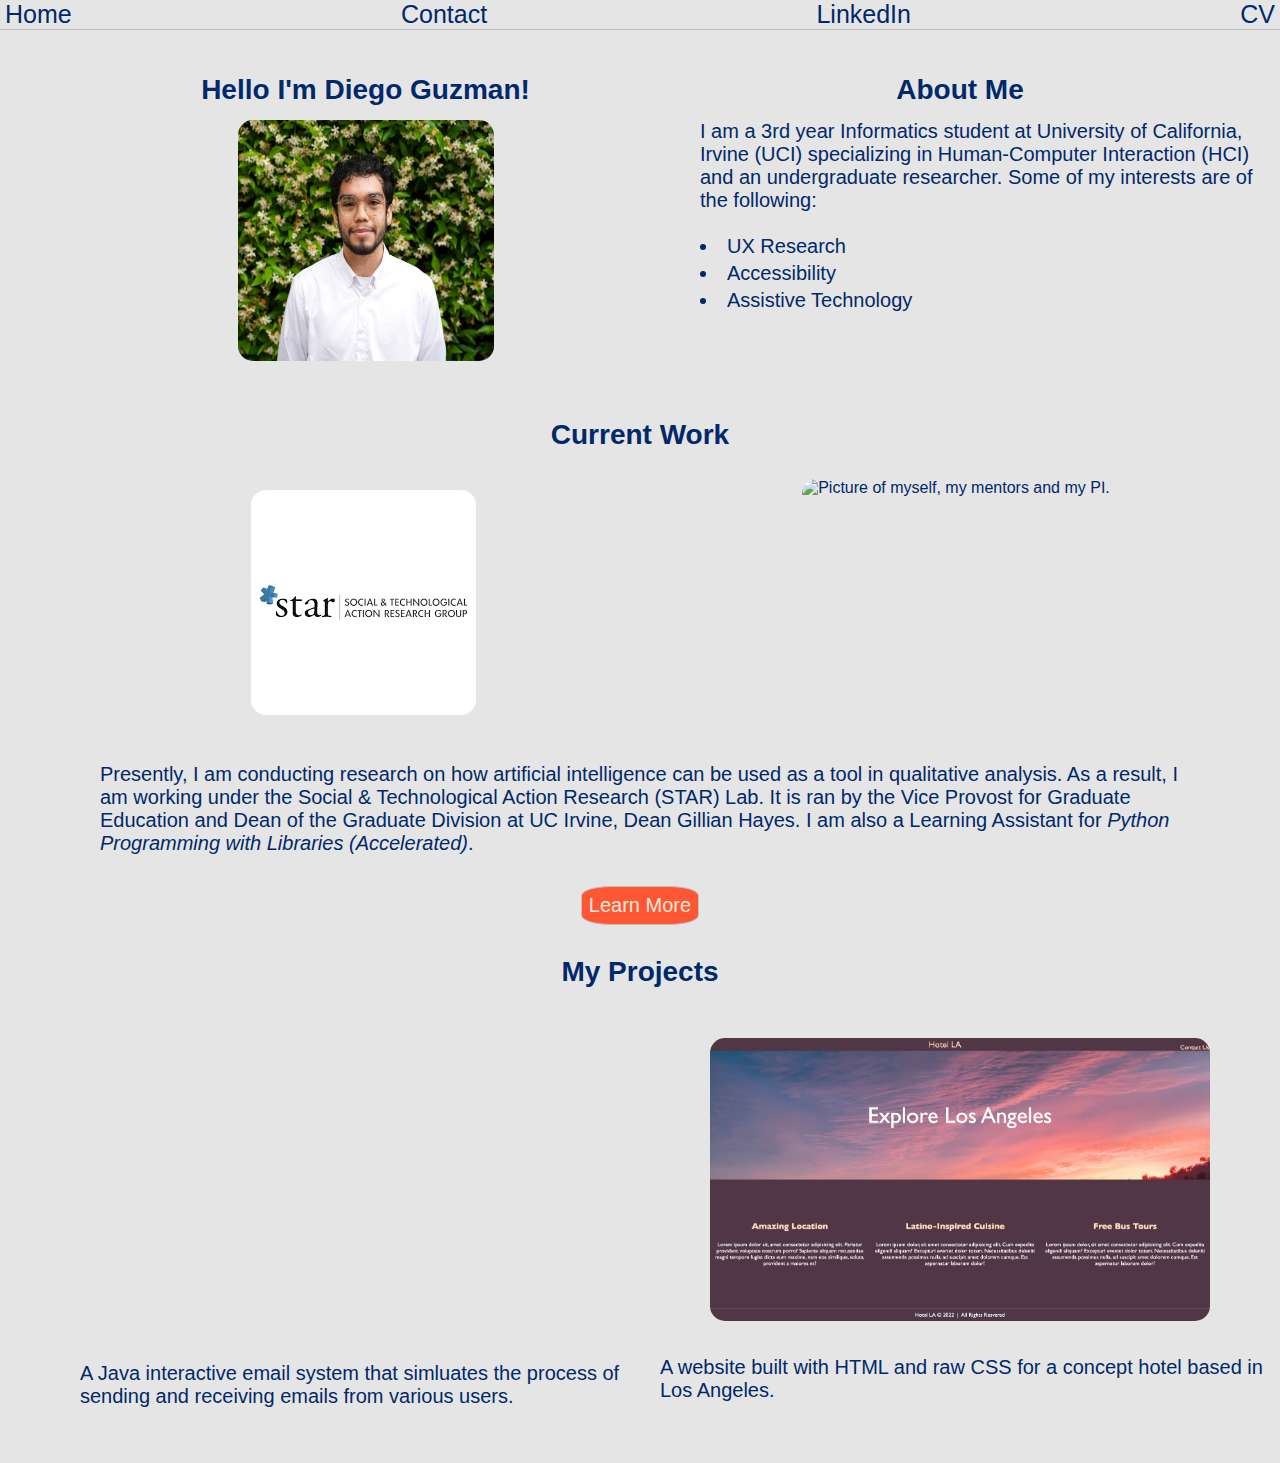
==== index.html @ aa817a66 "Updated with current version." ====
<!doctype html>
<html lang="en">

<!--
WRITTEN BY: Diego Guzman
EMAIL: guzmand7@uci.edu
-->

  <head>
    <meta charset="utf-8">
    <meta name="author" content="Your name here">
    <meta name="description" content="Home page of my portfilo.">
    <meta name="viewport" content="width=device-width, initial-scale=1.0">
    <link rel="stylesheet" href="index_style.css">
    <title>Diego Guzman</title>
  </head>

  <body>

    <!-- Navigation Bar -->
    <nav id="navbar">
      <span> <a href="index.html" style="text-decoration: none; color:  #00296b;"> Home</a> </span>
      <span> <a href="contact.html" style="text-decoration: none; color:  #00296b;"> Contact</a> </span>
      <span> <a href="https://www.linkedin.com/in/diego-guzman-0aab64265/" style="text-decoration: none; color:  #00296b;">LinkedIn </a> </span>
      <span> <a href="/Users/diegoguzman/Downloads/a1-personal-website-DiegoGuz10/Academic%20CV.pdf" style="text-decoration: none; color:  #00296b;" download="Diego_Guzman_CV">CV</a> </span>
    </nav>

    <!-- Picture of myself and hello title -->
    <h1 id =Introduction>Hello I'm Diego Guzman!</h1>
    <div id = Picture_Myself><img src="Diego_Guzman_Picture.jpg" alt="Picture of myself."> </div>

    <!-- Section of my interests -->
    <h2 id = "My_Interests_Title">About Me</h2>
    <div id = My_Interests>
      <br>  
      <div>
          <p>
            I am a 3rd year Informatics student at University of California, Irvine (UCI) specializing in Human-Computer Interaction (HCI) and an undergraduate researcher. 
            Some of my interests are of the following:
          </p>
        <br> 
        <div>
          <ul>
            <li style="margin-bottom: 0.2em;">
              UX Research
            </li>
            <li style="margin-bottom: 0.2em;">
              Accessibility
            </li> 
            <li style="margin-bottom: 0.2em;">
              Assistive Technology
            </li>
          </ul>
        <br> 
        </div>
      </div>
    </div>

    <!-- Section of my current work, which is my research -->
    <span id = ResearchPicture><img src="/Users/diegoguzman/Downloads/a1-personal-website-DiegoGuz10/Reserach_Pic.png" alt="Picture of myself, my mentors and my PI."></span>
      <h2 id = Current_Work_Title>Current Work</h2>
      <br> 
      <div id = Current_Work_Paragraph>
        <p>
          Presently, I am conducting research on how artificial intelligence can be used as a tool in qualitative analysis. 
          As a result, I am working under the Social & Technological Action Research (STAR) Lab. 
          It is ran by the Vice Provost for Graduate Education and Dean of the Graduate Division at UC Irvine, Dean Gillian Hayes.
          I am also a Learning Assistant for <a href="https://ics.uci.edu/~thornton/ics32a/CourseReference.html" style="text-decoration: none; color:  #00296b;"><em>Python Programming with Libraries (Accelerated)</em></a>.
        </p>
      </div>
      <br> 
      <div id="Current_Work_Button">
        <a href="https://www.star-uci.org/">Learn More</a>
      </div>
      <br> 
      <span id = STARPicture><img src="STAR_Pic.png" alt="Picture of my research lab's logo."></span>
      <h2 id = Current_Project>My Projects</h2>

      <!-- Section of my pass projects-->
      <div id = Email_Project>
        <video id = Email_Project_Video autoplay loop muted>
          <source src="Email_System.mp4" type="video/mp4">
        </video>
        <p>A Java interactive email system that simluates the process of 
          sending and receiving emails from various users.
        </p>
      </div>
      <div id="Hotel_Website_Project">
        <a href="https://concepthotellosangeles.com/" style="text-decoration: none; color:  #00296b;"><img src="Hotel_Website.png" alt="Home Page of Concept Hotel Website" id="Hotel_Website_Project_Picture"></a>
        <p>A website built with HTML and raw CSS for a concept hotel based in Los Angeles.</p>
      </div>
      
  </body>
</html>
---- index_style.css ----
/* Universal Styling */
*{
    box-sizing: border-box;
    margin: 0;
    padding: 0;
    scroll-behavior: smooth; 
} 
/* Body Styling */
body{
    box-sizing: border-box;
    margin: 0;
    padding: 0;
    display: grid;
    color: #00296b;
    grid-template-rows: 0.1fr 0.1fr 0.3fr 0.1fr 0.3fr 0.3fr 0.1fr 0.1fr 0.3fr; 
    grid-template-columns: 1fr 1fr 1fr 1fr 1fr 1fr;
    font-family: 'Gill Sans', 'Gill Sans MT', Calibri, 'Trebuchet MS', sans-serif;
    background-color: #e5e5e5
}

/*  Navigation Bar Styling*/
#navbar {
    grid-row: 1/2;
    grid-column: 1/7;
    font-size: 25px;
    display: flex;
    justify-content: space-between; 
    margin-bottom: 0.7em;
    background-color: #e5e5e5;
    position: fixed;
    width: 100%;
    border-bottom:1px solid silver; 
} 

#navbar span{
    padding-left: 0.2em; 
    padding-right: 0.2em;
}

/* Introduction Styling */
#Introduction  
{
    font-size: 28px;
    grid-row: 2/3;
    grid-column: 1/4;
    margin-top: 2em;
    margin-bottom: 0.5em;
    margin-left: 3.25em;
    display: flex;
    justify-content: center;

    animation-name: fadeIn;
    animation-iteration-count: 1;
    animation-timing-function: ease-in;
    animation-duration: 1.10s;  
}

#Picture_Myself  
{
    grid-row: 3/4;
    grid-column: 1/4;
    display: flex;
    justify-content: center;
    margin-bottom: 2em;
    margin-left: 5.75em;

    animation-name: fadeIn;
    animation-iteration-count: 1;
    animation-timing-function: ease-in;
    animation-duration: 1.10s;   
}

#Picture_Myself img 
{
    background-size: cover; 
    margin-bottom: 0.4em;
    max-width: 20vmax;
    max-height: 20vmax;
    border-radius: 15px;
}

/* Interests Styling */
#My_Interests_Title  
{
    font-size: 28px;
    grid-row: 2/3;
    grid-column: 4/7;
    margin-top: 2em;
    margin-bottom: 0.5em;
    margin-left: 5em;
    margin-right: 3em;
    display: flex;
    justify-content: center;
    padding-right: 2em;

    animation-name: fadeIn;
    animation-iteration-count: 1;
    animation-timing-function: ease-in;
    animation-duration: 1.10s;    
}

#My_Interests 
{
    grid-row: 3/4;
    grid-column: 4/7;
    font-size: 20px;
    display: flex;
    flex-direction: row;
    margin-left: 3em;
    margin-right: 1em;
    margin-bottom: 3em;
    padding-right: 0.3em;

    animation-name: fadeIn;
    animation-iteration-count: 1;
    animation-timing-function: ease-in;
    animation-duration: 1.10s;
}

#My_Interests ul{
    list-style-position: inside
}

/* Current Research Styling */
#Current_Work_Title{
    grid-row: 4/5;
    grid-column: 1/7;
    font-size: 28px;
    display: flex;
    justify-content: center;
    align-items: center;
    margin-top: 0.7em;
    margin-bottom: 1em;

    animation-name: fadeIn;
    animation-iteration-count: 1;
    animation-timing-function: ease-in;
    animation-duration: 1.10s;
}

#ResearchPicture 
{
    grid-row: 5/6;
    grid-column: 4/7;
    display: flex;
    justify-content: center;
    margin-left: 0.5em;
    margin-right: 1em;

    animation-name: fadeIn;
    animation-iteration-count: 1;
    animation-timing-function: ease-in;
    animation-duration: 1.10s;
}

#ResearchPicture img
{
    background-size: cover;
    margin-bottom: 0.5em;
    max-width: 25vmax;
    max-height: 25vmax;
    border-radius: 15px;
}

#STARPicture 
{
    grid-row: 5/6;
    grid-column: 1/4;
    display: flex;
    justify-content: center;
    margin-left: 6em;
    margin-right: 0.5em;
    margin-top: 0.7em;

    animation-name: fadeIn;
    animation-iteration-count: 1;
    animation-timing-function: ease-in;
    animation-duration: 1.10s;
}

#Current_Work_Paragraph{
    grid-row: 6/7;
    grid-column: 1/7;
    display: flex;
    justify-content: center;
    font-size: 20px;
    margin-left: 5em;
    margin-right: 5em;
    margin-bottom: 1em;
    margin-top: 2em;

    animation-name: fadeIn;
    animation-iteration-count: 1;
    animation-timing-function: ease-in;
    animation-duration: 1.10s;
}

#Current_Work_Button{
    grid-row: 7/8;
    grid-column: 1/7;
    display: flex;
    justify-content: center;
    margin-left: 0.5em;
    margin-right: 0.5em;
    margin-top: 0.7em;
    margin-bottom: 0.7em;
}

/* Current Projects Styling */
#Current_Project{
    grid-row: 8/9;
    grid-column: 1/7;
    display: flex;
    justify-content: center;
    margin-top: 0.7em;
    margin-bottom: 0.5em;

    animation-name: fadeIn;
    animation-iteration-count: 1;
    animation-timing-function: ease-in;
    animation-duration: 1.10s;
    font-size: 28px;  
}

#Email_Project{
    grid-row: 9/10;
    grid-column: 1/4;
    display: flex;
    flex-direction: column;
    justify-content: center;
    align-items: center;
    font-size: 20px;
    margin-top: 1.5em;
    margin-left: 3em;

    animation-name: fadeIn;
    animation-iteration-count: 1;
    animation-timing-function: ease-in;
    animation-duration: 1.10s;
}

#Email_Project_Video{
    width: 65%;
    height: 300px;
    object-fit: cover;
    z-index: -100;
    border-radius: 15px;   
}

#Email_Project p{
    margin-left: 1em;
    margin-top: 1.5em;
    margin-bottom: 1.5em;
}

#Hotel_Website_Project{
    grid-row: 9/10;
    grid-column: 4/7;
    display: flex;
    flex-direction: column;
    justify-content: center;
    align-items: center;
    font-size: 20px;
    margin-top:  1.5em;

    animation-name: fadeIn;
    animation-iteration-count: 1;
    animation-timing-function: ease-in;
    animation-duration: 1.10s;
}

#Hotel_Website_Project_Picture{
    overflow: hidden;
    max-height:590px;
    max-width: 500px;
    object-fit: cover;
    border-radius: 15px; 
}

#Hotel_Website_Project p{
    margin-left: 1em;
    margin-top: 1.5em;
    margin-bottom: 1.5em;
}


#Current_Work_Button a{
    text-decoration: none;
    background-color: #FF5733; 
    border-radius: 25%; 
    font-size: 20px; 
    padding: 7px; 
    border: 0.1px solid silver; 
    color: #F9EBDE;
    appearance: button;

    animation-name: fadeIn;
    animation-iteration-count: 1;
    animation-timing-function: ease-in;
    animation-duration: 1.10s;
}

#Current_Work h2
{
    align-self: center;
} 


#STARPicture img
{
    background-size: cover;
    margin-bottom: 0.5em;
    max-width: 100vmax;
    max-height: 100vmax;
    border-radius: 15px;
}

#Current_Work_Button  a:hover{
    background-color: #5dbea3;
    color: #815854;
}

#Current_Work_Paragraph a :hover{
    color: #FF5733;
}

/* Animation Styling */
@keyframes fadeIn {
0% {
    opacity: 0;
}
100% {
    opacity: 1;
}
}

/* Media Queries Styling*/
@media screen and (max-width: 355px){
    #Introduction  
    {
        text-align: center;
    }
}

@media screen and (max-width: 1068px) and (min-width: 769px){
    #Introduction  
    {
        margin-left: 5em;
    }
    #Picture_Myself   
    {
        margin-left: 5em;
    }

    #Picture_Myself img  
    {
        max-width: 25vmax;
        max-height: 25vmax;
    }

    #My_Interests{
        margin-left: 3em;
    }

    #ResearchPicture{
        margin-top: 1.5em;
    }

    #ResearchPicture img{
        max-width: 25vmax;
        max-height: 25vmax;
    }

    #Hotel_Website_Project_Picture{
        max-width: 40vmax;
        max-height: 70vmax;
    }

    #Email_Project_Video{
        max-width: 50vmax;
        max-height: 25vmax;
        object-fit: cover;
        z-index: -100;
        border-radius: 15px;
        margin-top: 1.5em;
    }
}

@media screen and (max-width: 768px) {

    body{
        box-sizing: border-box;
        margin: 0;
        padding: 0;
        display: grid;
        color: #00296b;
        grid-template-rows: 0.1fr 0.1fr 0.3fr 0.1fr 0.3fr 0.1fr 0.3fr 0.3fr 0.1fr 0.1fr 0.1fr 0.3fr 0.3fr; 
        grid-template-columns: 1fr 1fr 1fr 1fr 1fr 1fr;
        font-family: 'Gill Sans', 'Gill Sans MT', Calibri, 'Trebuchet MS', sans-serif;
        background-color: #e5e5e5
    }

    #Introduction  
    {
        grid-row: 2/3;
        grid-column: 1/7;
        margin-left: 0em;  
        
    }
    #Picture_Myself  
    {
        grid-row: 3/4;
        grid-column: 1/7; 
        margin: 0em;   
    }
    #My_Interests_Title  
    {
        grid-row: 4/5;
        grid-column: 1/7;
        padding: 0em;
        margin-left: 0em;
        margin-right: 0em;
        margin-top: 1em;
    }

    #My_Interests 
    {
        grid-row: 5/6;
        grid-column: 1/7;
        font-size: 1.2em;
        margin-bottom: 0em;
    }

    #Current_Work_Title{
        grid-row: 6/7;
        grid-column: 1/7;
        margin-bottom: 0.3em;
    }

    #ResearchPicture 
    {
        grid-row: 7/8;
        grid-column: 1/7;
        margin-bottom: 2em;
    }

    #STARPicture 
    {
        grid-row: 8/9;
        grid-column: 1/7;
        margin: 0em;
    }

    #Current_Work_Paragraph{
        grid-row: 9/10;
        grid-column: 1/7;
        font-size: 1.2em;
        margin-left: 1em;
        margin-right: 1em;
    }

    #Current_Work_Button{
        grid-row: 10/11;
        grid-column: 1/7;
    }

    #Current_Project{
        grid-row: 11/12;
        grid-column: 1/7;
        margin-top: 1.2em;
        margin-bottom: 0em;
    }

    #Email_Project{
        grid-row: 12/13;
        grid-column: 1/7;
        font-size: 1.2em;
        margin-left: 0em;
        margin-top: 0em;
        
    }

    #Hotel_Website_Project{
        grid-row: 13/14;
        grid-column: 1/7;
        font-size: 1.2em;
    }

    #Email_Project p{
        margin-left: 1em;
        margin-right: 1em;
        text-align: center;
    }

    #Hotel_Website_Project p{
        margin-left: 1em;
        margin-right: 1em;
        text-align: center;
    }

    #My_Interests 
    {
        margin-left: 1em;
        margin-right: 1em;
        padding: 0em;
    }

    #Hotel_Website_Project_Picture{
        max-width: 40vmax;
        max-height: 70vmax;
    }

    #Email_Project_Video{
        max-width: 50vmax;
        max-height: 25vmax;
        object-fit: cover;
        z-index: -100;
        border-radius: 15px;
        margin-top: 1.5em;
    }

    #Picture_Myself img{
        max-width: 32vmax;
        max-height: 32vmax;
    }

    #ResearchPicture img
    {
        max-width: 30vmax;
        max-height: 27vmax;
        margin-top: 1.2em;
    }
}
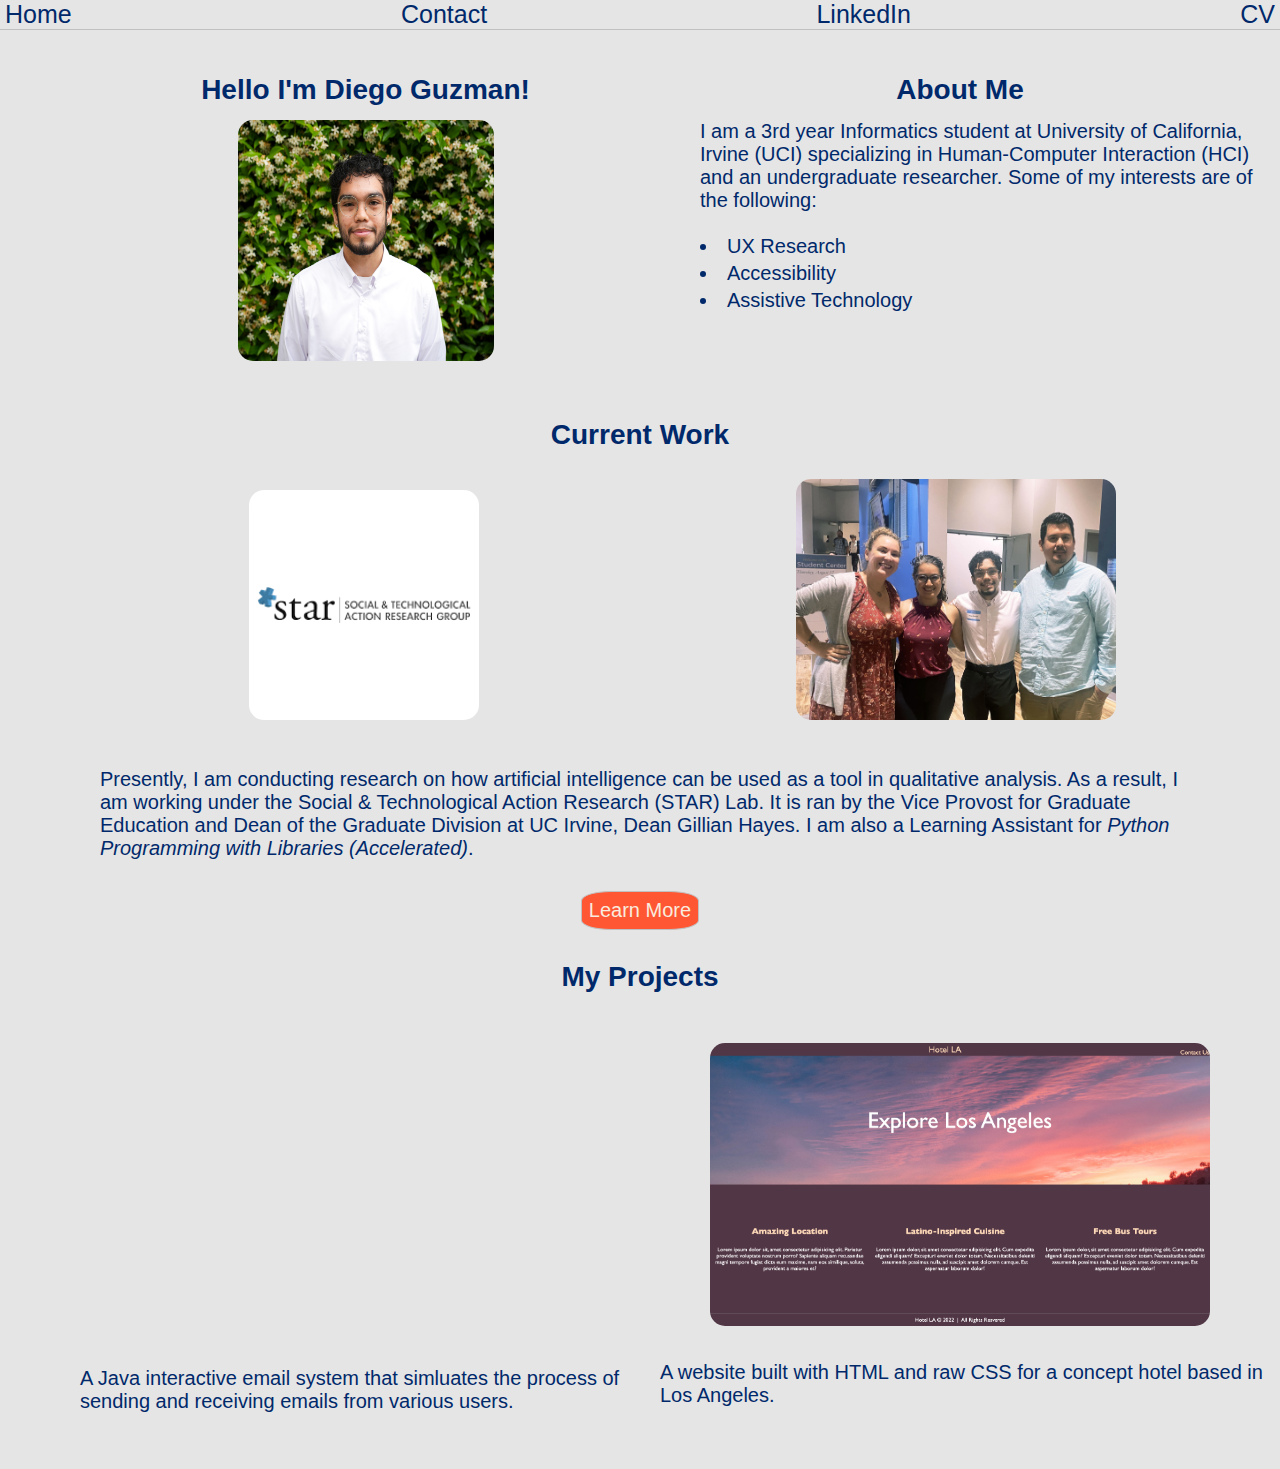
==== commit 903a8f26: "Changed picture url" ====
--- a/index.html
+++ b/index.html
@@ -57,7 +57,7 @@
     </div>
 
     <!-- Section of my current work, which is my research -->
-    <span id = ResearchPicture><img src="/Users/diegoguzman/Downloads/a1-personal-website-DiegoGuz10/Reserach_Pic.png" alt="Picture of myself, my mentors and my PI."></span>
+    <span id = ResearchPicture><img src="Reserach_Pic.png" alt="Picture of myself, my mentors and my PI."></span>
       <h2 id = Current_Work_Title>Current Work</h2>
       <br> 
       <div id = Current_Work_Paragraph>
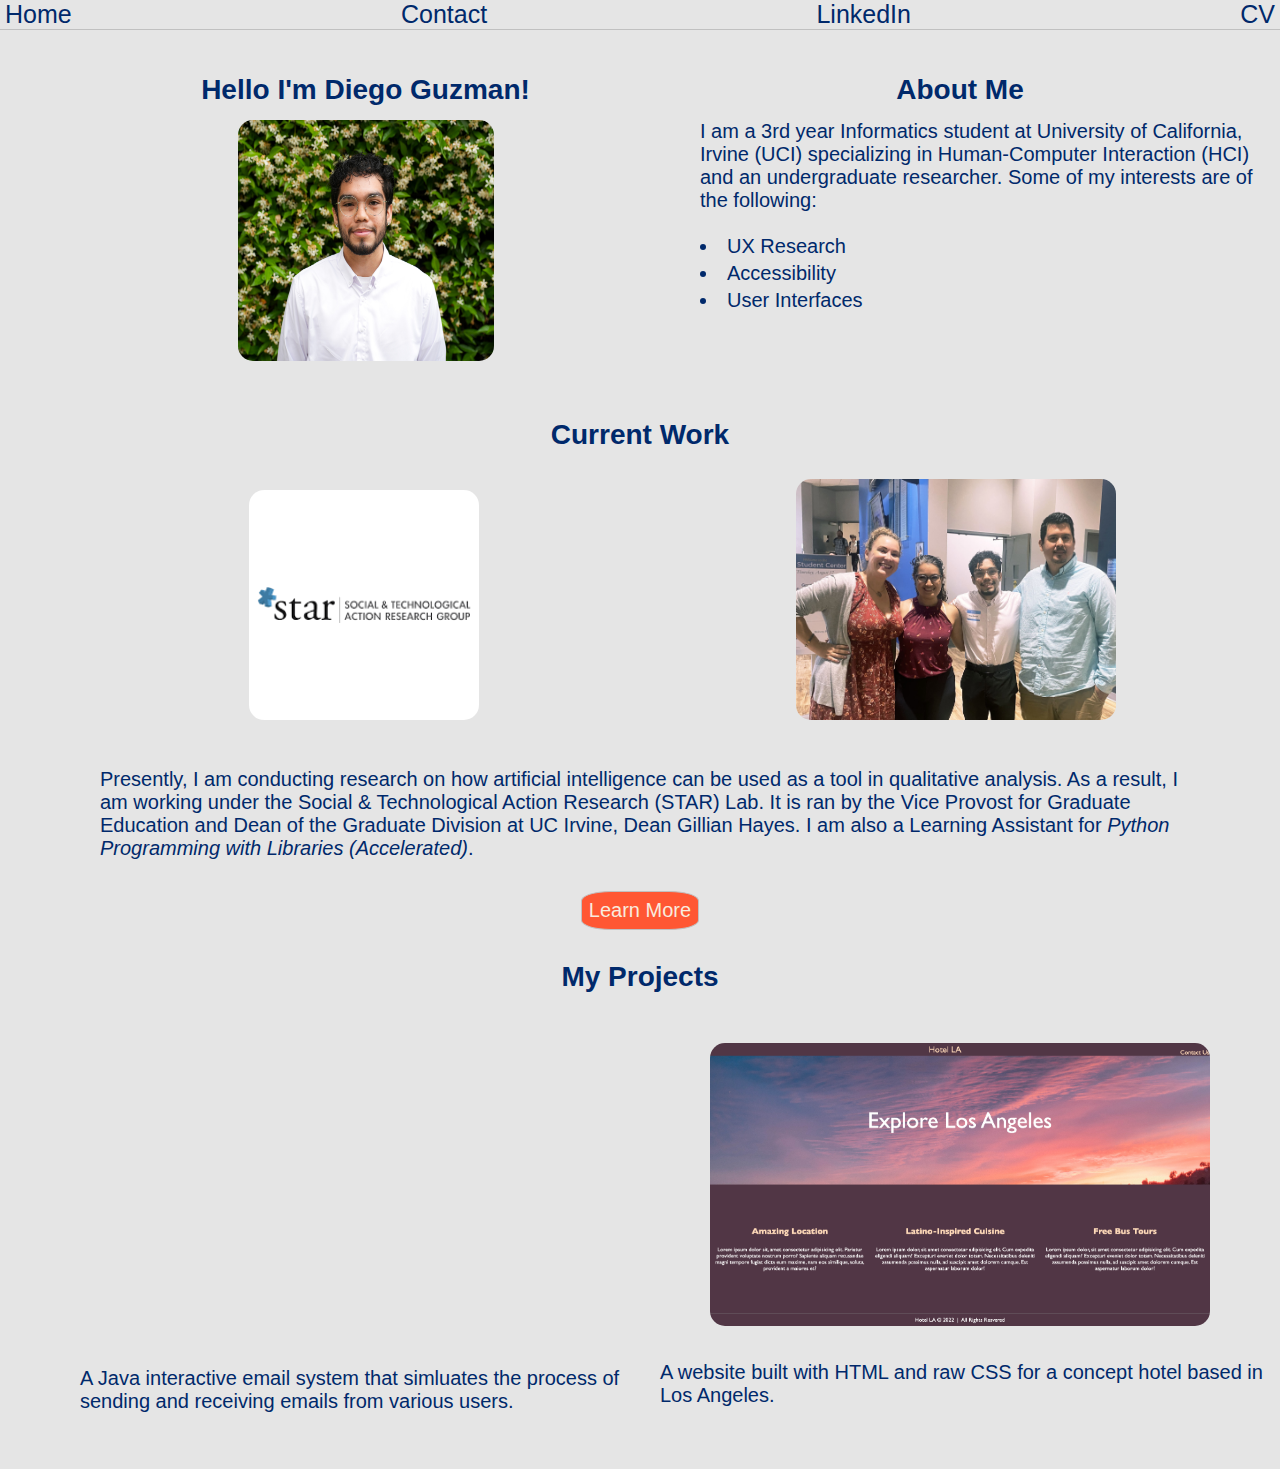
==== commit b86d2bd2: "Changed interests" ====
--- a/index.html
+++ b/index.html
@@ -22,12 +22,12 @@
       <span> <a href="index.html" style="text-decoration: none; color:  #00296b;"> Home</a> </span>
       <span> <a href="contact.html" style="text-decoration: none; color:  #00296b;"> Contact</a> </span>
       <span> <a href="https://www.linkedin.com/in/diego-guzman-0aab64265/" style="text-decoration: none; color:  #00296b;">LinkedIn </a> </span>
-      <span> <a href="/Users/diegoguzman/Downloads/a1-personal-website-DiegoGuz10/Academic%20CV.pdf" style="text-decoration: none; color:  #00296b;" download="Diego_Guzman_CV">CV</a> </span>
+      <span> <a href="Academic%20CV.pdf" style="text-decoration: none; color:  #00296b;" download="Diego_Guzman_CV">CV</a> </span>
     </nav>
 
     <!-- Picture of myself and hello title -->
     <h1 id =Introduction>Hello I'm Diego Guzman!</h1>
-    <div id = Picture_Myself><img src="Diego_Guzman_Picture.jpg" alt="Picture of myself."> </div>
+    <div id = Picture_Myself><img src="Diego_Guzman_Picture.jpg" alt="Myself"> </div>
 
     <!-- Section of my interests -->
     <h2 id = "My_Interests_Title">About Me</h2>
@@ -48,7 +48,7 @@
               Accessibility
             </li> 
             <li style="margin-bottom: 0.2em;">
-              Assistive Technology
+              User Interfaces
             </li>
           </ul>
         <br> 
@@ -57,7 +57,7 @@
     </div>
 
     <!-- Section of my current work, which is my research -->
-    <span id = ResearchPicture><img src="Reserach_Pic.png" alt="Picture of myself, my mentors and my PI."></span>
+    <span id = ResearchPicture><img src="Reserach_Pic.png" alt="Dean Gillian Hayes, Dr. Franceli L. Cibrian, myself and Dr. Jesus Verdugo"></span>
       <h2 id = Current_Work_Title>Current Work</h2>
       <br> 
       <div id = Current_Work_Paragraph>
@@ -73,7 +73,7 @@
         <a href="https://www.star-uci.org/">Learn More</a>
       </div>
       <br> 
-      <span id = STARPicture><img src="STAR_Pic.png" alt="Picture of my research lab's logo."></span>
+      <span id = STARPicture><img src="STAR_Pic.png" alt="My research lab's logo"></span>
       <h2 id = Current_Project>My Projects</h2>
 
       <!-- Section of my pass projects-->
@@ -91,4 +91,4 @@
       </div>
       
   </body>
-</html>
+</html>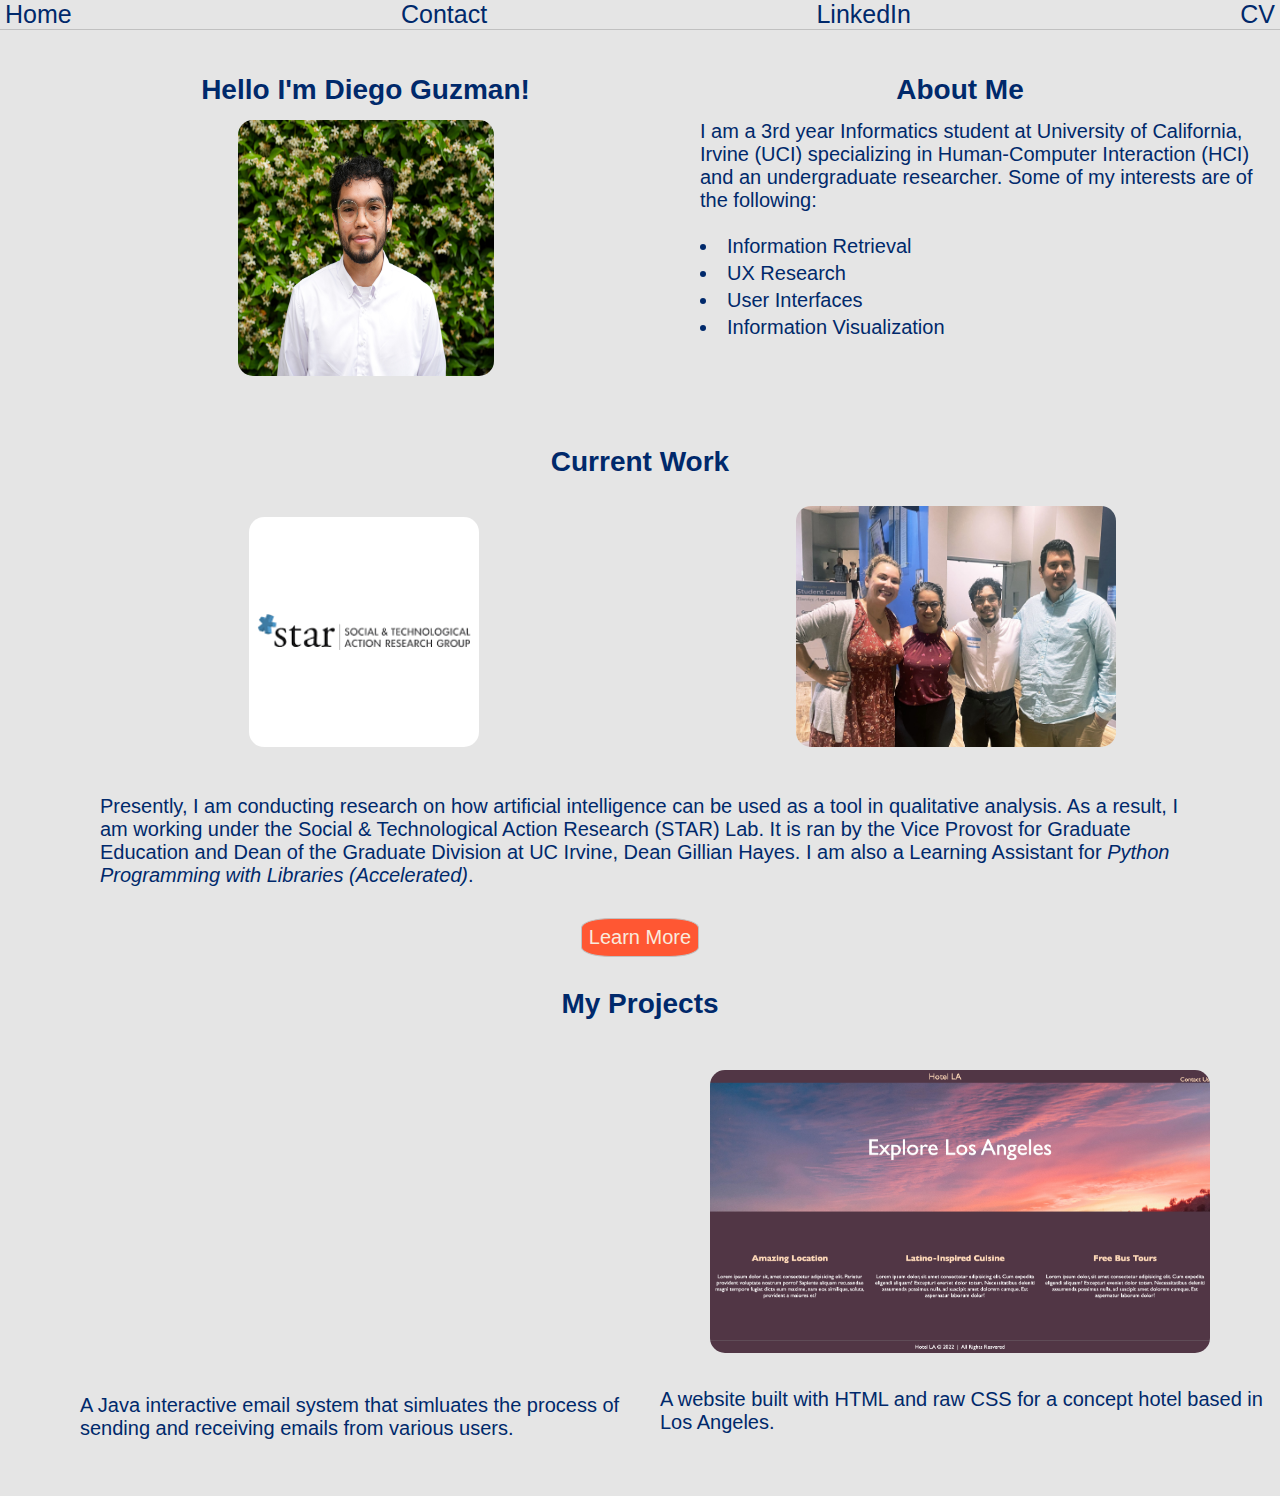
==== commit 8f9a9e11: "Changed interests" ====
--- a/index.html
+++ b/index.html
@@ -42,13 +42,16 @@
         <div>
           <ul>
             <li style="margin-bottom: 0.2em;">
-              UX Research
+              Information Retrieval
             </li>
             <li style="margin-bottom: 0.2em;">
-              Accessibility
+              UX Research
             </li> 
             <li style="margin-bottom: 0.2em;">
               User Interfaces
+            </li>
+            <li style="margin-bottom: 0.2em;">
+              Information Visualization
             </li>
           </ul>
         <br> 
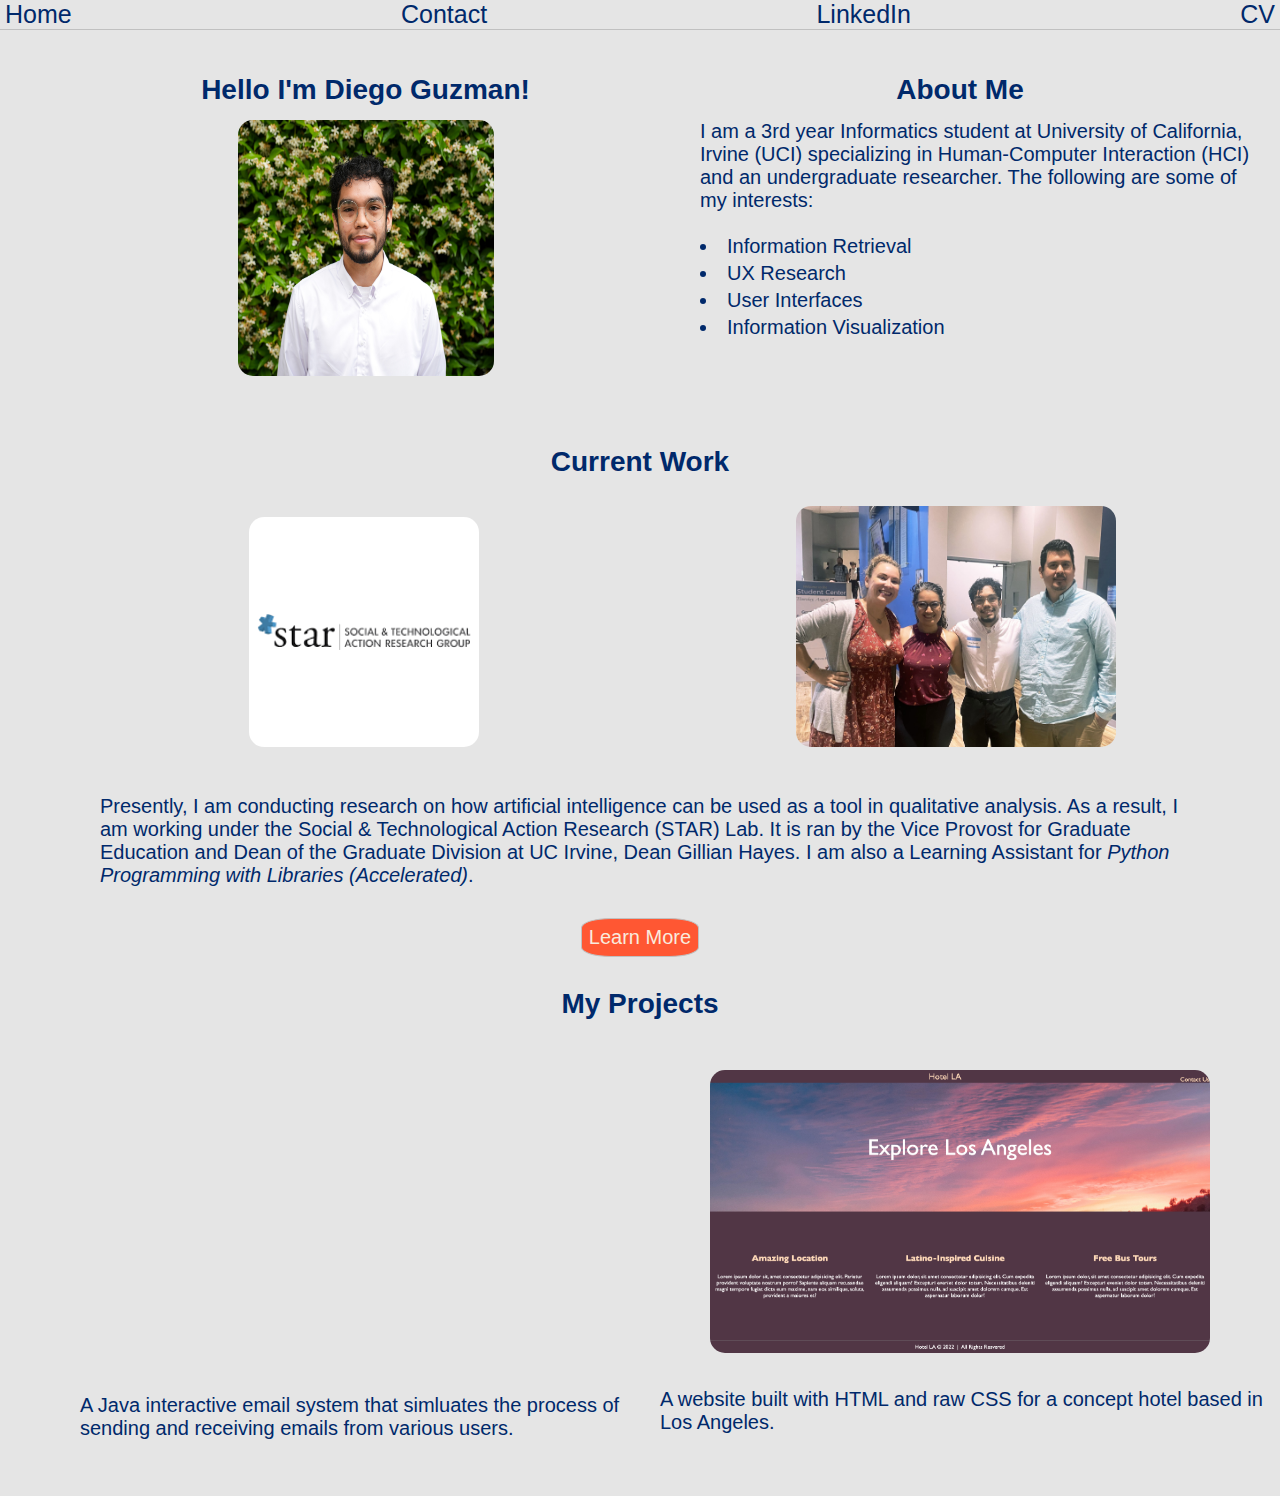
==== commit b2c94aec: "Changed text" ====
--- a/index.html
+++ b/index.html
@@ -36,7 +36,7 @@
       <div>
           <p>
             I am a 3rd year Informatics student at University of California, Irvine (UCI) specializing in Human-Computer Interaction (HCI) and an undergraduate researcher. 
-            Some of my interests are of the following:
+            The following are some of my interests:
           </p>
         <br> 
         <div>
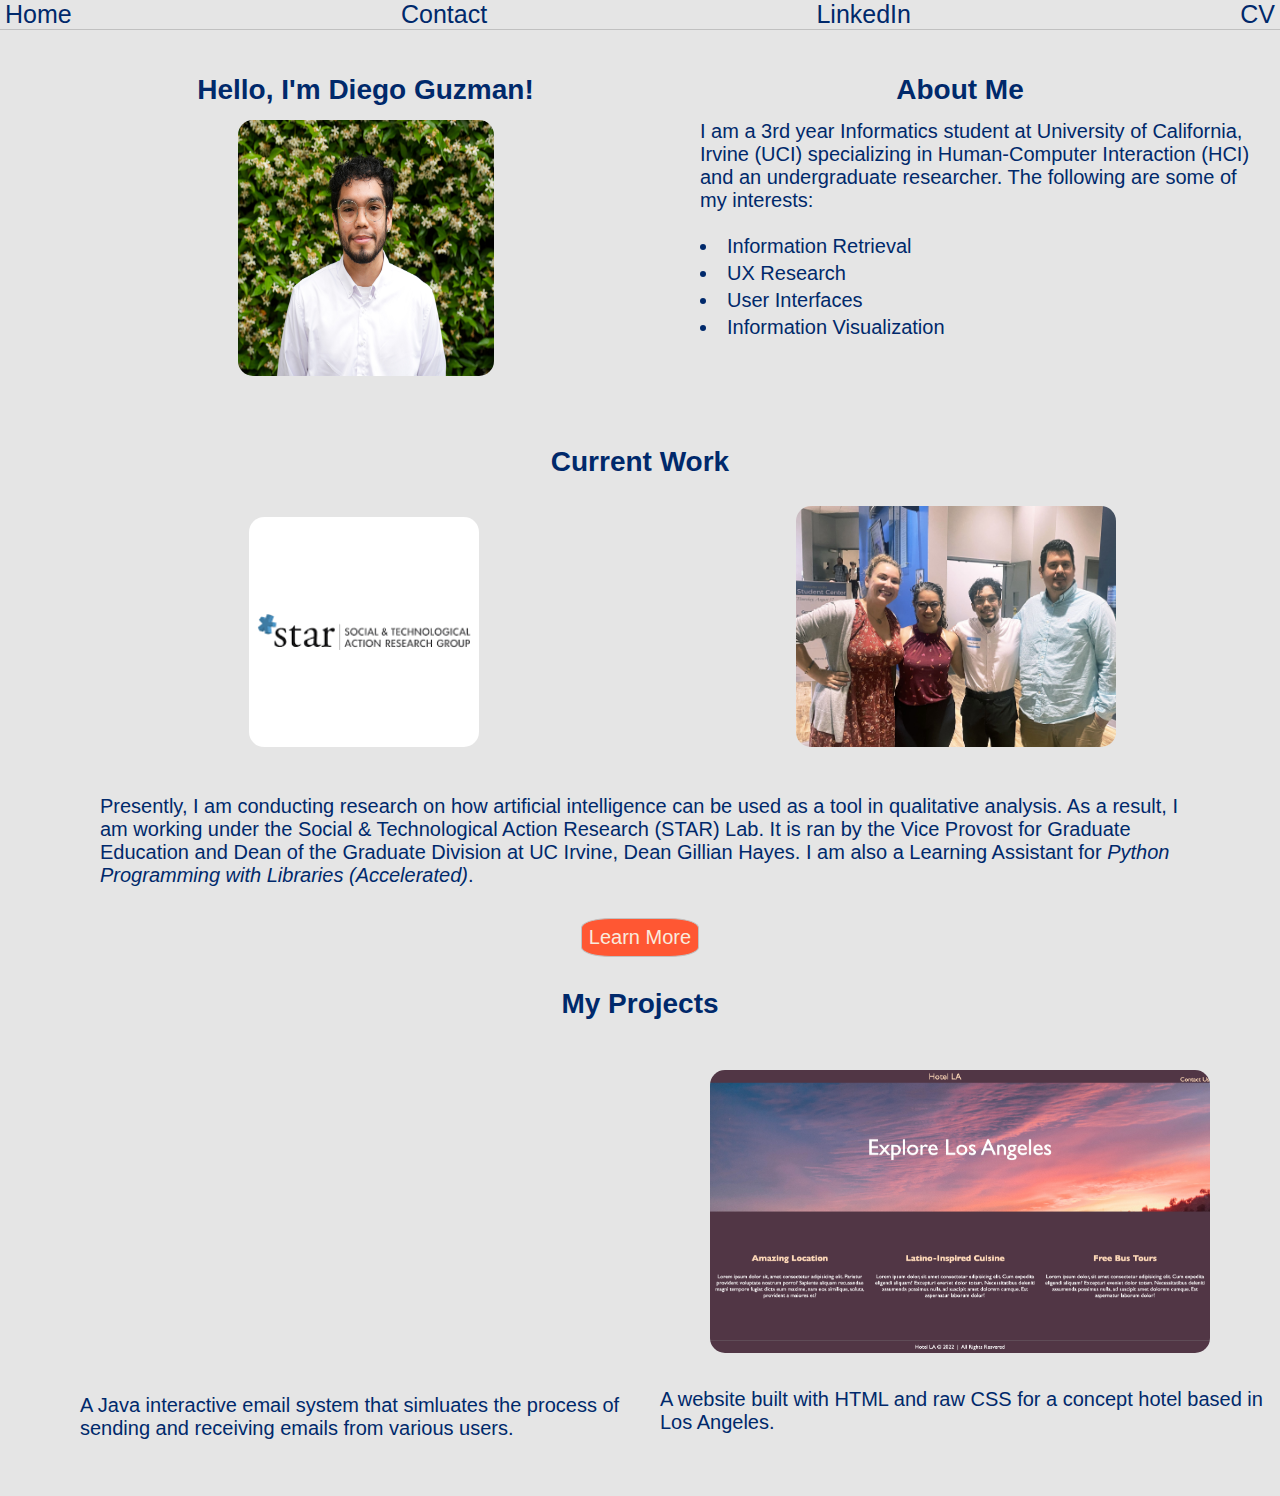
==== commit 1a69672a: "Added comma" ====
--- a/index.html
+++ b/index.html
@@ -26,7 +26,7 @@
     </nav>
 
     <!-- Picture of myself and hello title -->
-    <h1 id =Introduction>Hello I'm Diego Guzman!</h1>
+    <h1 id =Introduction>Hello, I'm Diego Guzman!</h1>
     <div id = Picture_Myself><img src="Diego_Guzman_Picture.jpg" alt="Myself"> </div>
 
     <!-- Section of my interests -->
